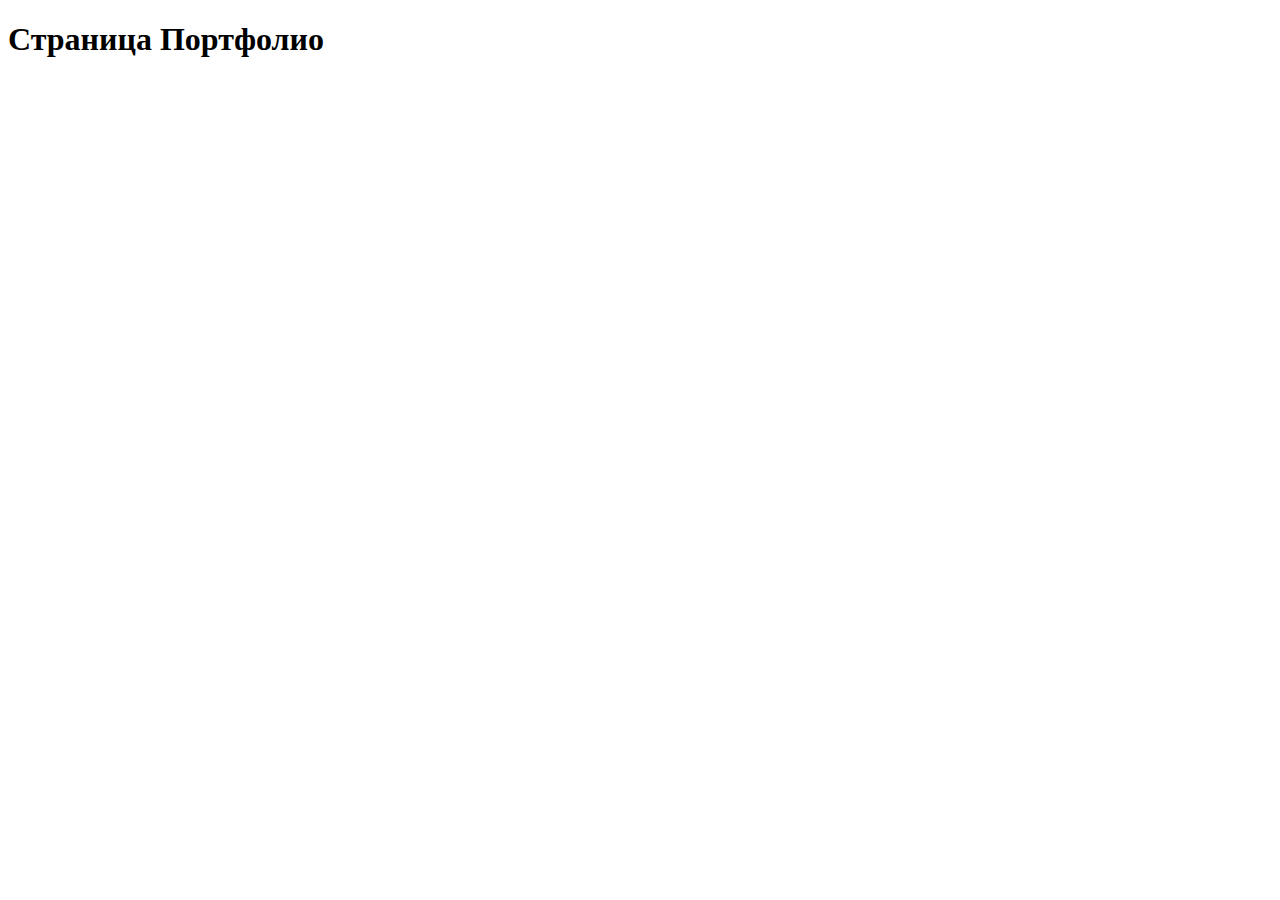
==== portfolio.html @ 67f6c004 "Сохраняет новые файлы сайта" ====
<!DOCTYPE html>
<html lang="en">
<head>
    <meta charset="UTF-8">
    <meta http-equiv="X-UA-Compatible" content="IE=edge">
    <meta name="viewport" content="width=device-width, initial-scale=1.0">
    <title>Document</title>
</head>
<body>
 <h1> Страница Портфолио</h1>
</body>
</html>
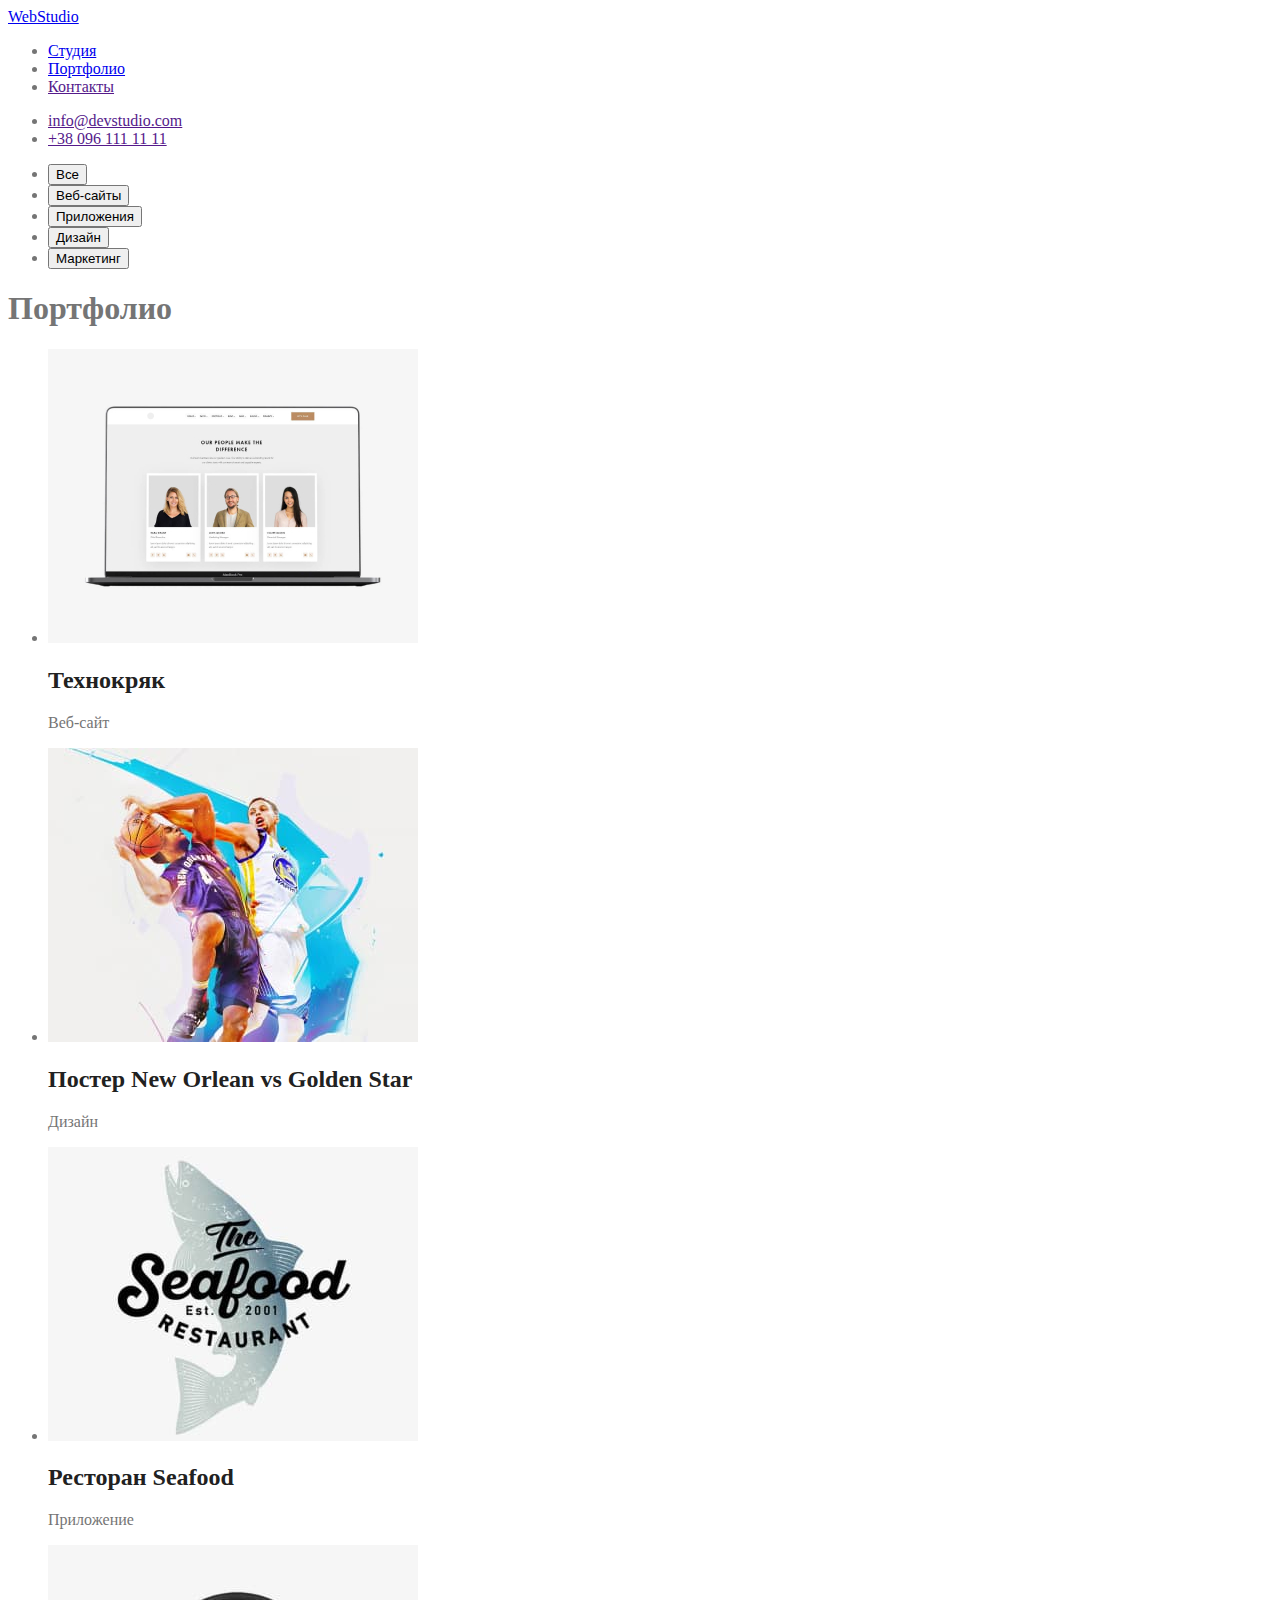
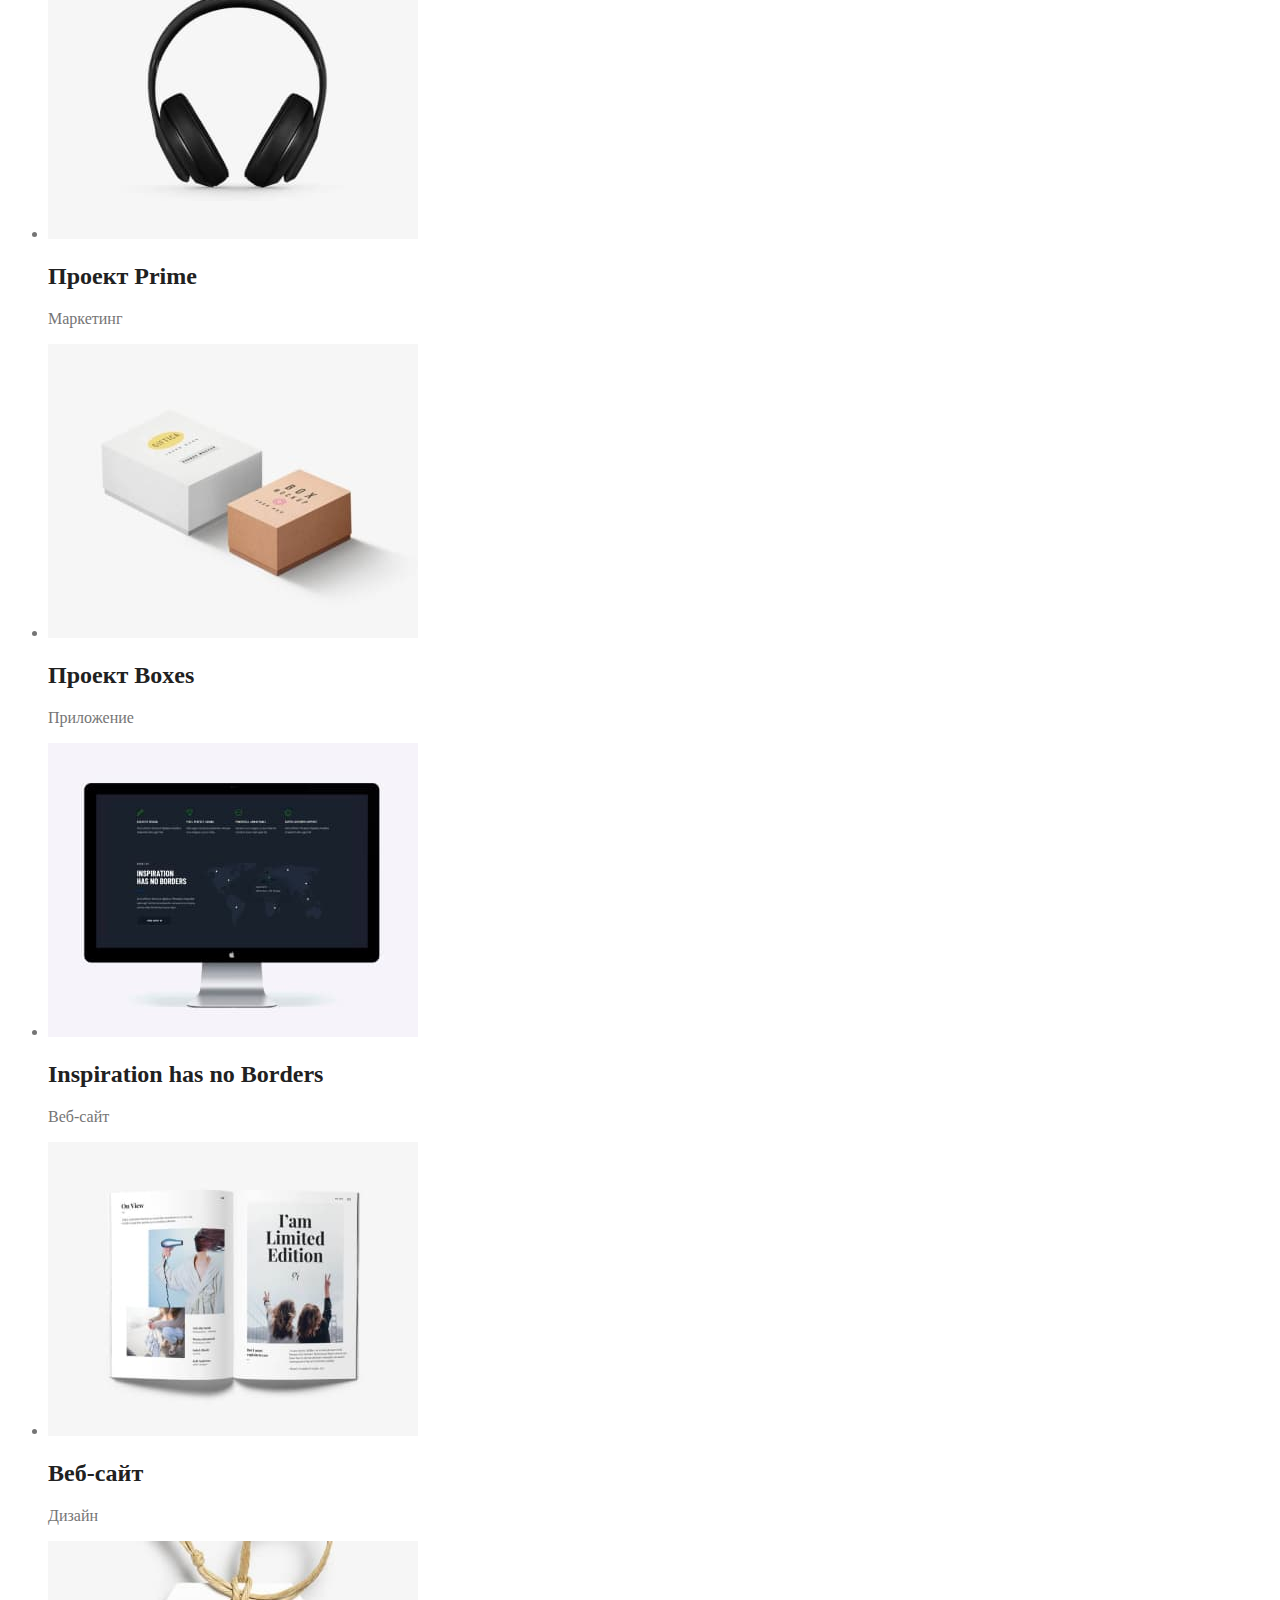
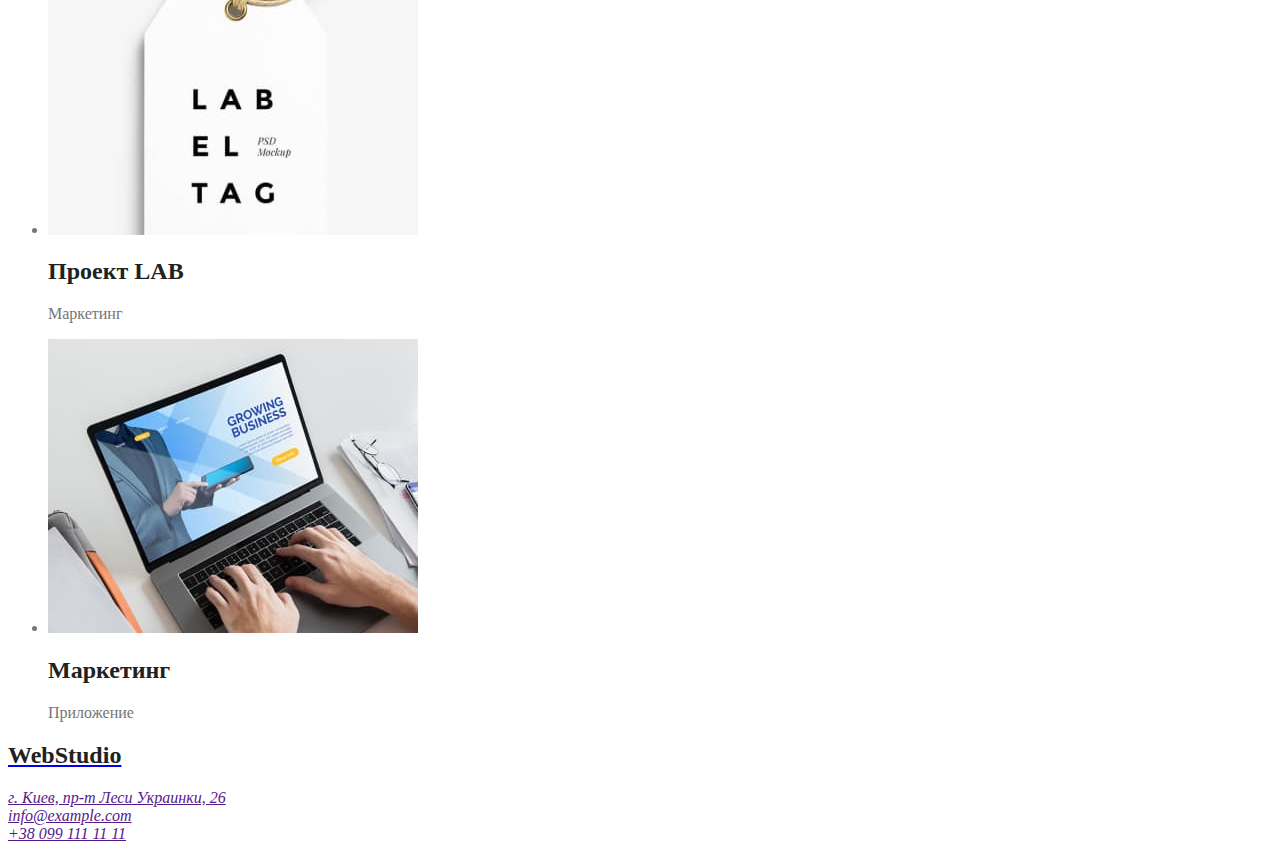
==== commit 3c3bc1e0: "добавляет css разметку" ====
--- a/portfolio.html
+++ b/portfolio.html
@@ -1,12 +1,98 @@
 <!DOCTYPE html>
-<html lang="en">
+<html lang="ru">
 <head>
     <meta charset="UTF-8">
     <meta http-equiv="X-UA-Compatible" content="IE=edge">
     <meta name="viewport" content="width=device-width, initial-scale=1.0">
     <title>Document</title>
+    <link rel="stylesheet" href="./css/style.css">
 </head>
 <body>
- <h1> Страница Портфолио</h1>
+    <header>
+        <nav>
+            <a href="/">
+                WebStudio
+            </a>
+            <ul>
+                <li><a href="./index.html">Студия</a></li>
+                <li><a href="./portfolio.html">Портфолио</a></li>
+                <li><a href="">Контакты</a></li>
+            </ul>
+        </nav>
+    
+        <ul>
+            <li><a href="">info@devstudio.com</a></li>
+            <li><a href="">+38 096 111 11 11</a></li>
+        </ul>
+    </header>
+<ul>
+    <li><button type="button">Все</button></li>
+    <li><button type="button">Веб-сайты</button></li>
+    <li><button type="button">Приложения</button></li> 
+    <li><button type="button">Дизайн</button></li>
+    <li><button type="button">Маркетинг</button></li>
+</ul>
+<section>
+    <h1>Портфолио</h1>
+    <ul>
+     <li> 
+        <img src="./images/img11.jpg" alt="Открытый ноутбук" width="370"> 
+        <h2>Технокряк</h2>
+        <p>Веб-сайт</p>
+    </li>
+    <li>
+        <img src="./images/img12.jpg" alt="Два спортсмена играют в баскетбол" width="370" > 
+         <h2>Постер New Orlean vs Golden Star</h2>
+         <p>Дизайн</p>
+    </li>
+    <li>
+        <img src="./images/img13.jpg" alt="Рисунок,полупрозрачная рыба" width="370">
+        <h2>Ресторан Seafood</h2>
+        <p>Приложение</p>
+    </li>
+    <li>
+        <img src="./images/img14.jpg" alt="Наушники" width="370">
+        <h2>Проект Prime</h2>
+        <p>Маркетинг</p>
+    </li>
+    <li>
+        <img src="./images/img15.jpg" alt="Две коробки" width="370">
+        <h2>Проект Boxes</h2>
+        <p>Приложение</p>
+    </li>
+    <li>
+        <img src="./images/img16.jpg" alt="Манитор" width="370">
+        <h2>Inspiration has no Borders</h2>
+        <p>Веб-сайт</p>
+    </li>
+    <li>
+        <img src="./images/img17.jpg" alt="Открытая книга" width="370">
+        <h2>Веб-сайт</h2>
+        <p>Дизайн</p>
+    </li>
+    <li>
+        <img src="./images/img18.jpg" alt="Ярлык с надписью" width="370">
+        <h2>Проект LAB</h2>
+        <p>Маркетинг</p>
+    </li>
+    <li>
+        <img src="./images/img19.jpg" alt="Человек работает за ноутбуком" width="370">
+        <h2>Маркетинг</h2>
+        <p>Приложение</p>
+    </li>
+    </ul>
+</section>
+<footer>
+    <a href="/">
+        <h2> WebStudio</h2>
+    </a>
+    <address>
+        <a href=""> г. Киев, пр-т Леси Украинки, 26</a><br>
+        <a href=""> info@example.com </a><br>
+        <a href="">+38 099 111 11 11</a>
+    </address>
+</footer>
+    
+   
 </body>
 </html>--- a/css/style.css
+++ b/css/style.css
@@ -0,0 +1,48 @@
+:root {
+  --primary-text-color: #757575;
+  --title-text-color: #212121;
+  --accent-text-color: #2196f3;
+}
+
+body {
+  background-color: #ffffff;
+  color: var(--primary-text-color);
+}
+.list {
+  list-style: none;
+}
+/* Цвет оснвнго текста #757575 */
+/* Вторичный цвет текста #212121*/
+/* Первичный цвет фона  #FFFFFF */
+/* Вторичный цвет фона #F5F4FA*/
+/* Акцент #2196F3*/
+/*Цвет footer #2F303A  */
+
+.Logo {
+  color: var(--accent-text-color);
+}
+.Logo-site {
+  color: #000000;
+}
+/*Site-nav */
+.site-nav .link,
+.contacts-nav .link {
+  color: var(--title-text-color);
+}
+.site-nav .link:hover,
+.site-nav .link:focus,
+.contacts-nav .link:hover,
+.contacts-nav .link:focus {
+  color: var(--accent-text-color);
+}
+/* hiro */
+
+/* section */
+.section-title {
+  color: var(--title-text-color);
+}
+
+h2,
+h3 {
+  color: var(--title-text-color);
+}
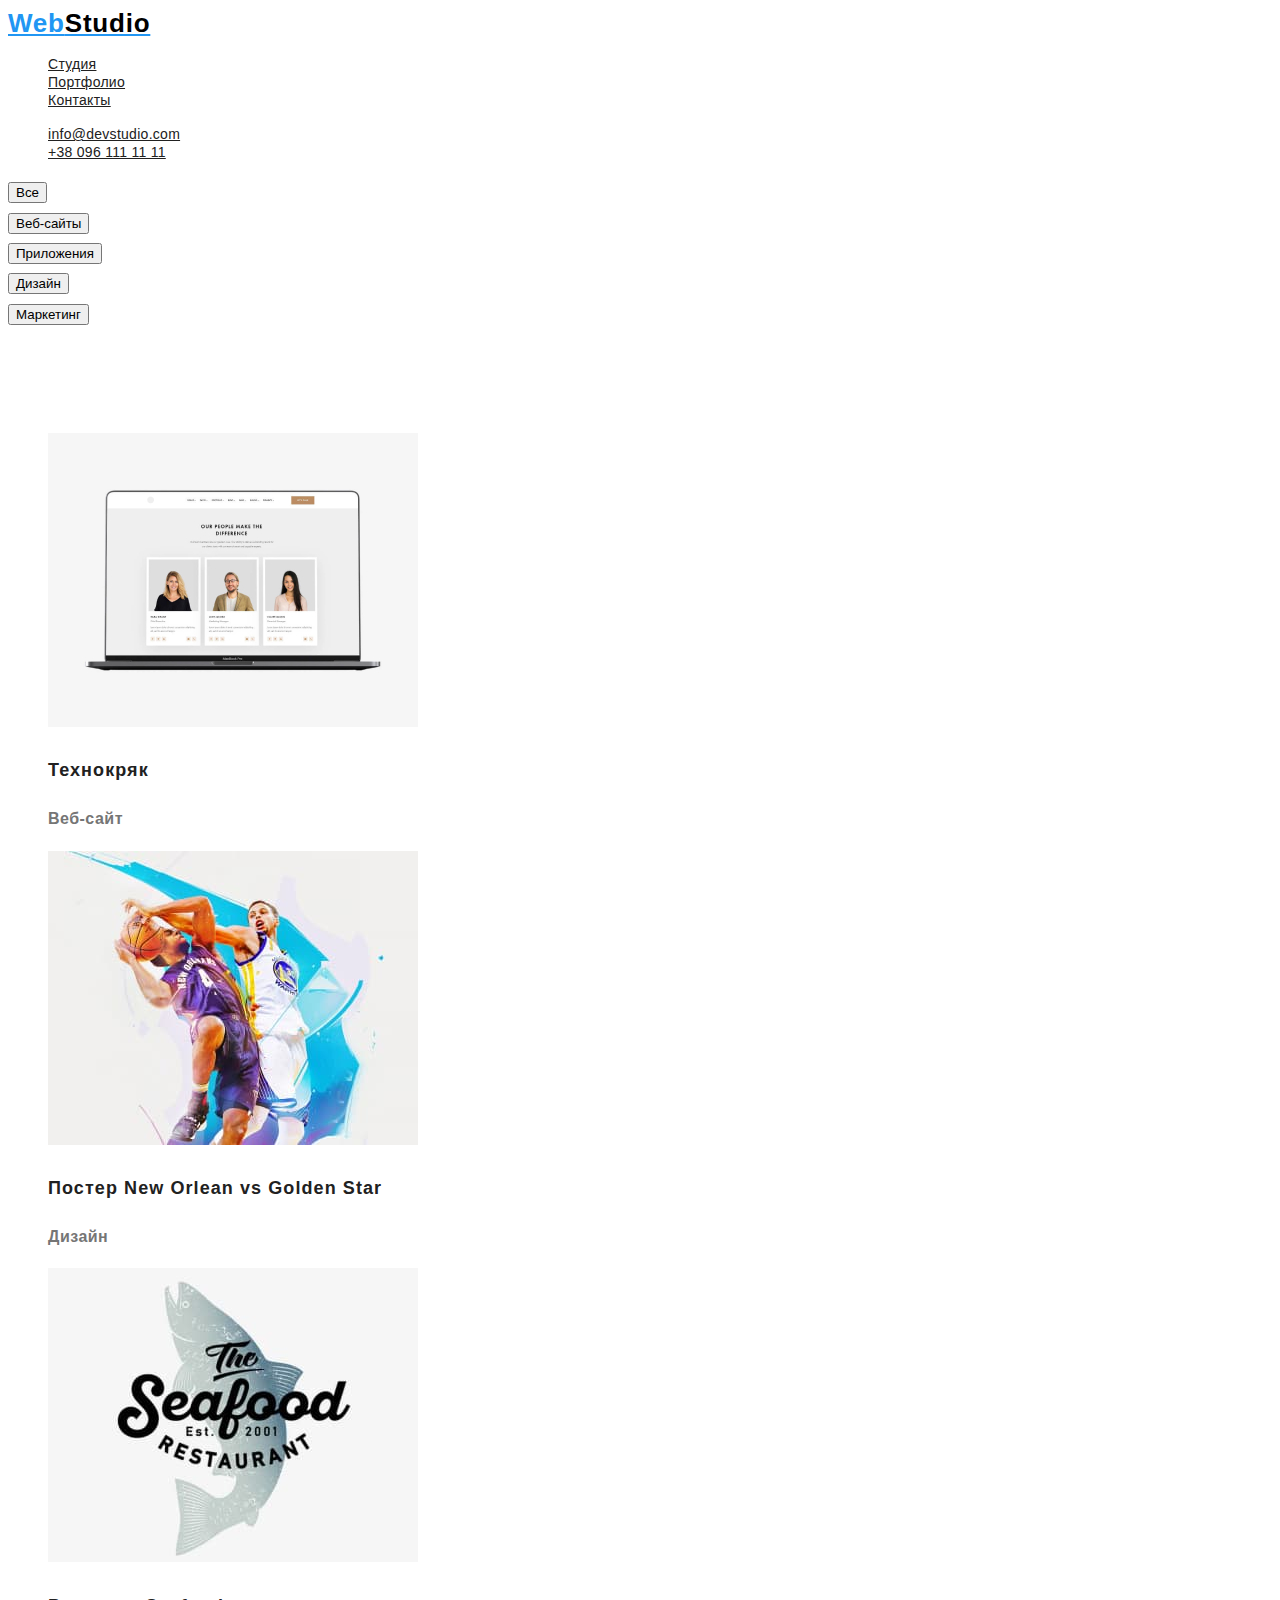
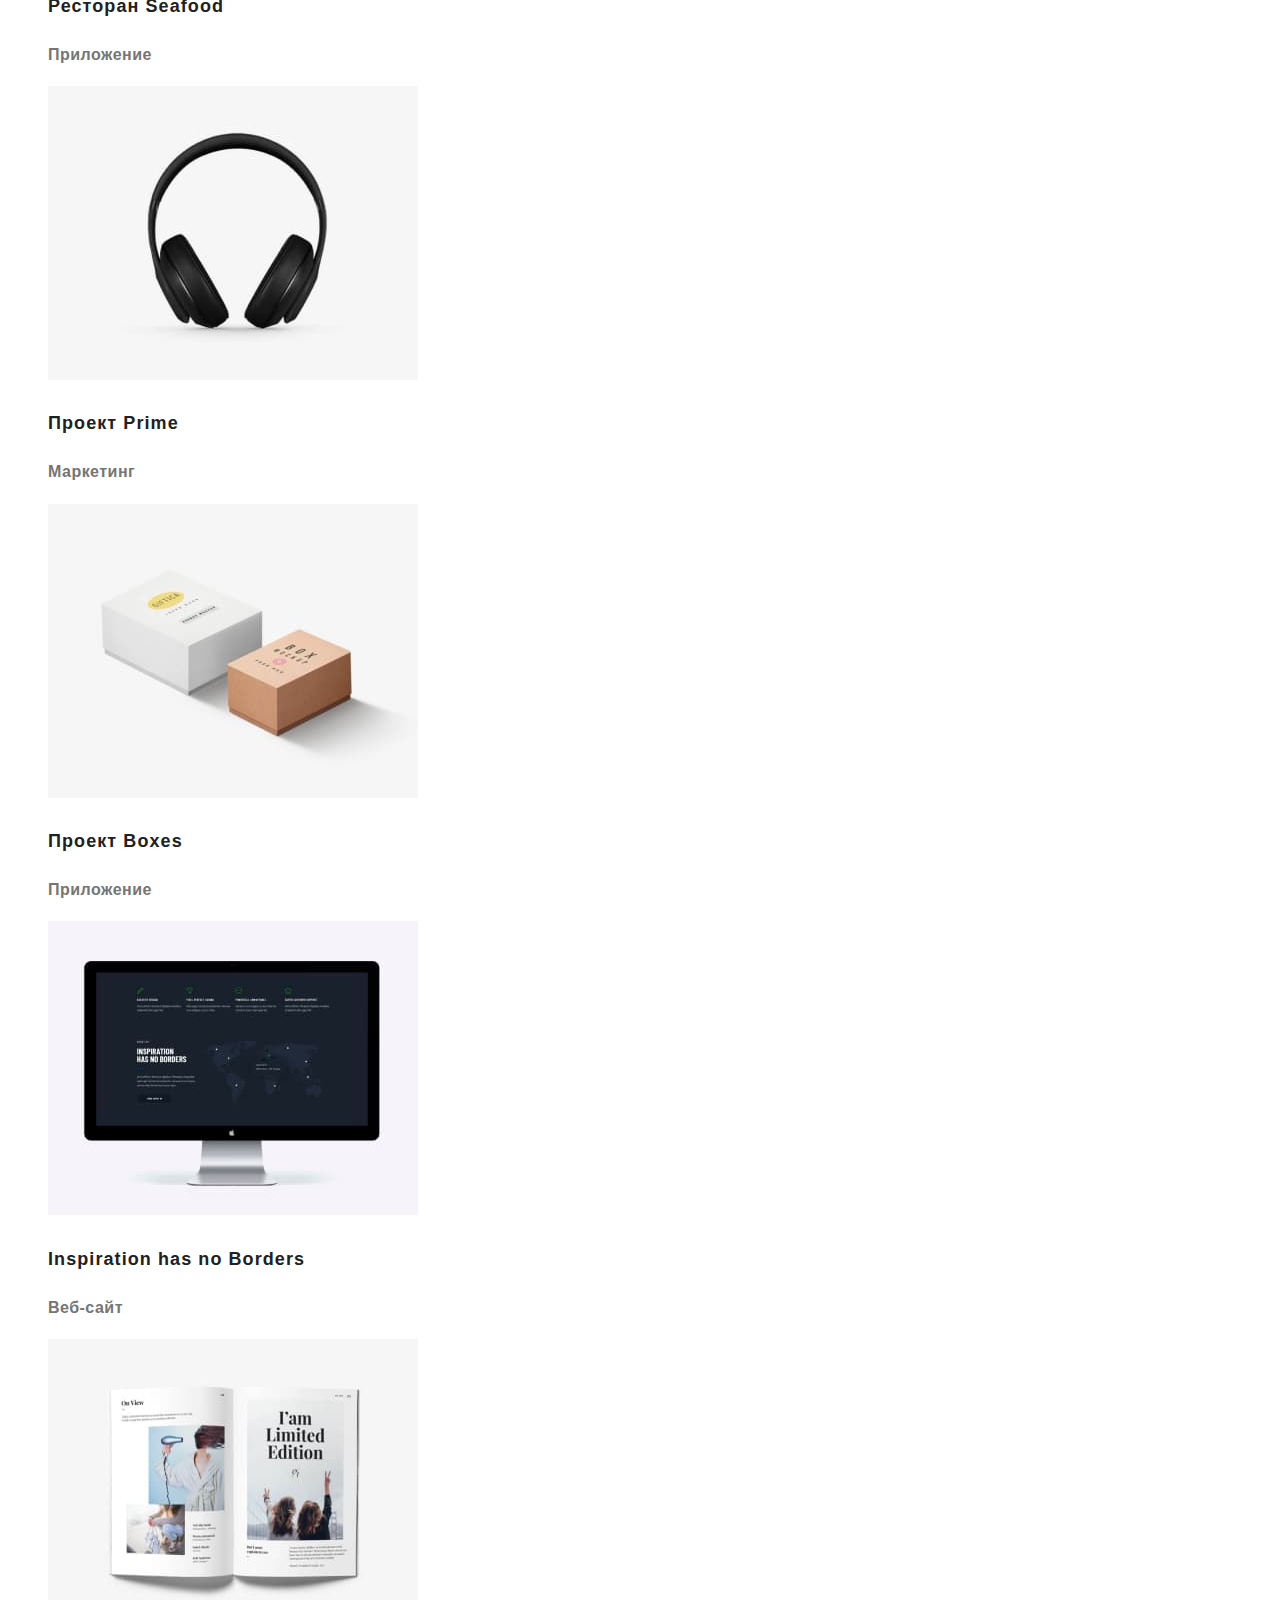
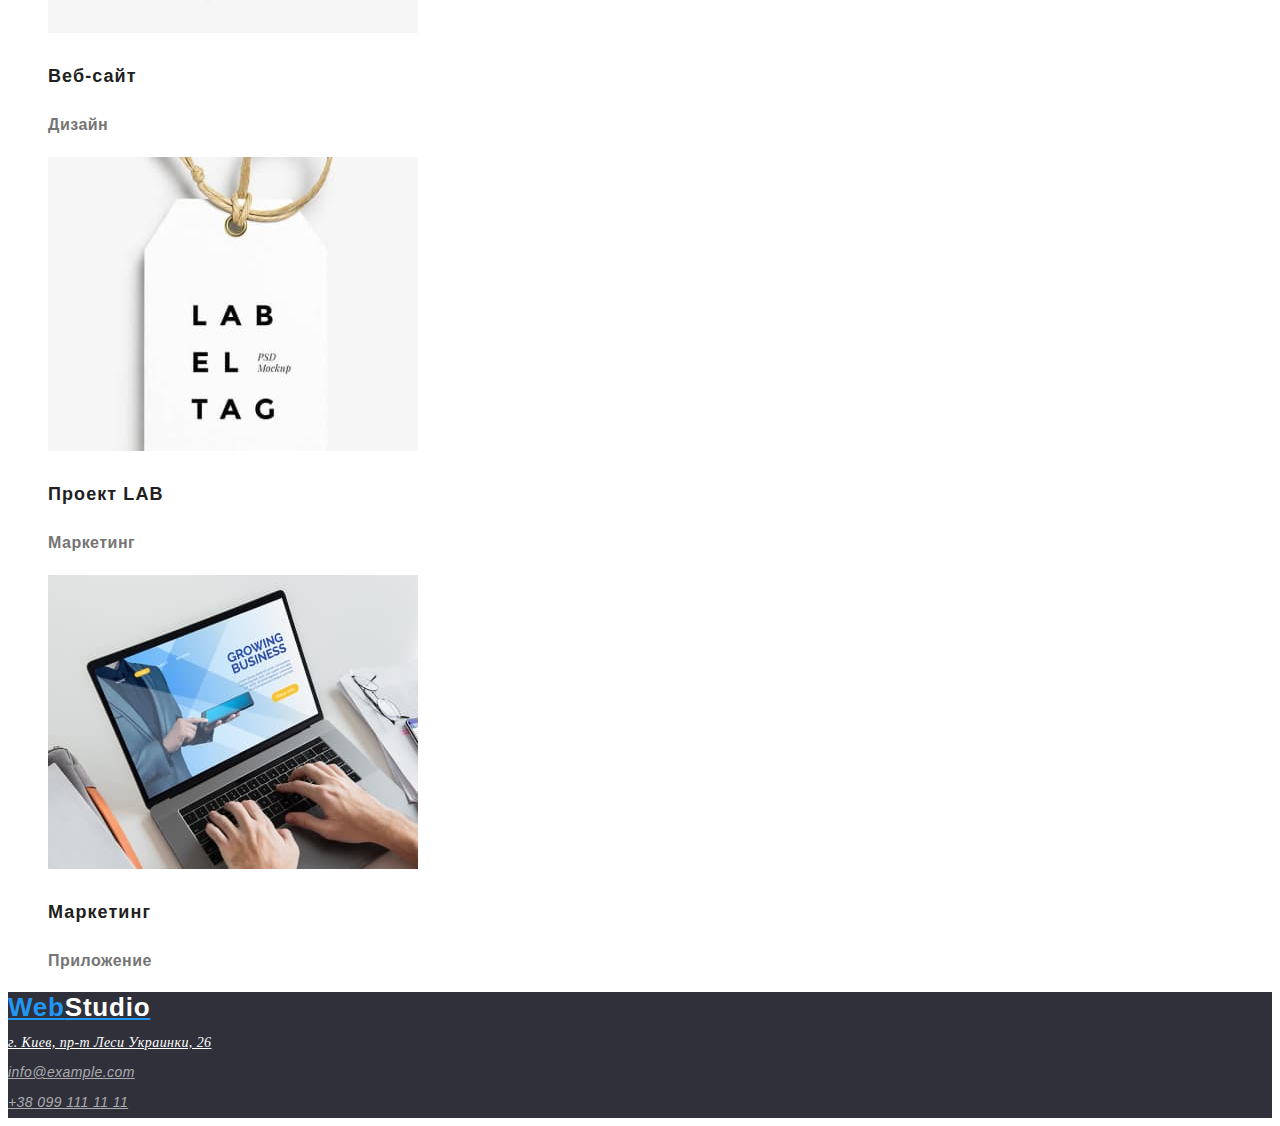
==== commit 6fdd9547: "Сохраняет стили шрифтов" ====
--- a/portfolio.html
+++ b/portfolio.html
@@ -1,5 +1,6 @@
 <!DOCTYPE html>
 <html lang="ru">
+
 <head>
     <meta charset="UTF-8">
     <meta http-equiv="X-UA-Compatible" content="IE=edge">
@@ -7,89 +8,88 @@
     <title>Document</title>
     <link rel="stylesheet" href="./css/style.css">
 </head>
+
 <body>
-    <header>
+    <header class="page-header">
         <nav>
-            <a href="/">
-                WebStudio
+            <a href="/" class="Logo">
+                Web<samp class="Logo-site">Studio</samp>
             </a>
-            <ul>
-                <li><a href="./index.html">Студия</a></li>
-                <li><a href="./portfolio.html">Портфолио</a></li>
-                <li><a href="">Контакты</a></li>
+            <ul class="site-nav list">
+                <li><a href="./index.html" class="link">Студия</a></li>
+                <li><a href="./portfolio.html" class="link current">Портфолио</a></li>
+                <li><a href="" class="link">Контакты</a></li>
             </ul>
         </nav>
-    
-        <ul>
-            <li><a href="">info@devstudio.com</a></li>
-            <li><a href="">+38 096 111 11 11</a></li>
+
+        <ul class="contacts-nav list">
+            <li><a href="" class="link">info@devstudio.com</a></li>
+            <li><a href="" class="link">+38 096 111 11 11</a></li>
         </ul>
     </header>
-<ul>
-    <li><button type="button">Все</button></li>
-    <li><button type="button">Веб-сайты</button></li>
-    <li><button type="button">Приложения</button></li> 
-    <li><button type="button">Дизайн</button></li>
-    <li><button type="button">Маркетинг</button></li>
+<ul" class="button list">
+    <li><button type="button" class="button-filter">Все</button></li>
+    <li><button type="button" class="button-filter" >Веб-сайты</button></li>
+    <li><button type="button" class="button-filter" >Приложения</button></li> 
+    <li><button type="button" class="button-filter">Дизайн</button></li>
+    <li><button type="button" class="button-filter" >Маркетинг</button></li>
 </ul>
 <section>
-    <h1>Портфолио</h1>
+    <h1 class="works">Портфолио</h1>
     <ul>
      <li> 
         <img src="./images/img11.jpg" alt="Открытый ноутбук" width="370"> 
-        <h2>Технокряк</h2>
-        <p>Веб-сайт</p>
+        <h2 class="works-title">Технокряк</h2>
+        <p class="works-text">Веб-сайт</p>
     </li>
     <li>
         <img src="./images/img12.jpg" alt="Два спортсмена играют в баскетбол" width="370" > 
-         <h2>Постер New Orlean vs Golden Star</h2>
-         <p>Дизайн</p>
+         <h2 class="works-title" >Постер New Orlean vs Golden Star</h2>
+         <p class="works-text">Дизайн</p>
     </li>
     <li>
         <img src="./images/img13.jpg" alt="Рисунок,полупрозрачная рыба" width="370">
-        <h2>Ресторан Seafood</h2>
-        <p>Приложение</p>
+        <h2 class="works-title">Ресторан Seafood</h2>
+        <p class="works-text" >Приложение</p>
     </li>
     <li>
         <img src="./images/img14.jpg" alt="Наушники" width="370">
-        <h2>Проект Prime</h2>
-        <p>Маркетинг</p>
+        <h2 class="works-title" >Проект Prime</h2>
+        <p class="works-text">Маркетинг</p>
     </li>
     <li>
         <img src="./images/img15.jpg" alt="Две коробки" width="370">
-        <h2>Проект Boxes</h2>
-        <p>Приложение</p>
+        <h2 class="works-title" >Проект Boxes</h2>
+        <p class="works-text">Приложение</p>
     </li>
     <li>
         <img src="./images/img16.jpg" alt="Манитор" width="370">
-        <h2>Inspiration has no Borders</h2>
-        <p>Веб-сайт</p>
+        <h2 class="works-title">Inspiration has no Borders</h2>
+        <p class="works-text">Веб-сайт</p>
     </li>
     <li>
         <img src="./images/img17.jpg" alt="Открытая книга" width="370">
-        <h2>Веб-сайт</h2>
-        <p>Дизайн</p>
+        <h2 class="works-title" >Веб-сайт</h2>
+        <p class="works-text">Дизайн</p>
     </li>
     <li>
         <img src="./images/img18.jpg" alt="Ярлык с надписью" width="370">
-        <h2>Проект LAB</h2>
-        <p>Маркетинг</p>
+        <h2 class="works-title" >Проект LAB</h2>
+        <p class="works-text" >Маркетинг</p>
     </li>
     <li>
         <img src="./images/img19.jpg" alt="Человек работает за ноутбуком" width="370">
-        <h2>Маркетинг</h2>
-        <p>Приложение</p>
+        <h2 class="works-title" >Маркетинг</h2>
+        <p class="works-text" >Приложение</p>
     </li>
     </ul>
 </section>
-<footer>
-    <a href="/">
-        <h2> WebStudio</h2>
-    </a>
+<footer class="contacts">
+    <a href="/" class="Logo"> Web<samp class="Logo-site-part">Studio</samp></a>
     <address>
-        <a href=""> г. Киев, пр-т Леси Украинки, 26</a><br>
-        <a href=""> info@example.com </a><br>
-        <a href="">+38 099 111 11 11</a>
+        <a href="" class="addres-footer"> г. Киев, пр-т Леси Украинки, 26</a><br>
+        <a href="" class="addres-mail"> info@example.com </a><br>
+        <a href="" class="addres-mail">+38 099 111 11 11</a>
     </address>
 </footer>
     
--- a/css/style.css
+++ b/css/style.css
@@ -2,11 +2,15 @@
   --primary-text-color: #757575;
   --title-text-color: #212121;
   --accent-text-color: #2196f3;
+  --primary-background-color: #ffffff;
+  --secondary-background-color: #faf4f8;
+  --bg-hero-footer-color: #2f303a;
 }
 
 body {
-  background-color: #ffffff;
+  background-color: var(--primary-background-color);
   color: var(--primary-text-color);
+  font-family: Roboto, sans-serif;
 }
 .list {
   list-style: none;
@@ -20,14 +24,36 @@
 
 .Logo {
   color: var(--accent-text-color);
+  font-family: Raleway, sans-serif;
+  font-weight: 700;
+  font-size: 26px;
+  line-height: 1.2;
+  letter-spacing: 0.03em;
 }
 .Logo-site {
+  font-family: Raleway, sans-serif;
+  font-weight: 700;
+  font-size: 26px;
+  line-height: 1.2;
+  letter-spacing: 0.03em;
   color: #000000;
+}
+.Logo-site-part {
+  font-family: Raleway, sans-serif;
+  font-weight: 700;
+  font-size: 26px;
+  line-height: 1.2;
+  letter-spacing: 0.03em;
+  color: var(--primary-background-color);
 }
 /*Site-nav */
 .site-nav .link,
 .contacts-nav .link {
   color: var(--title-text-color);
+  font-weight: 500;
+  font-size: 14px;
+  line-height: 1.14;
+  letter-spacing: 0.02em;
 }
 .site-nav .link:hover,
 .site-nav .link:focus,
@@ -35,14 +61,108 @@
 .contacts-nav .link:focus {
   color: var(--accent-text-color);
 }
-/* hiro */
+.site-nav.link.current {
+  color: var(--accent-text-color);
+}
+/*Герой */
+.hero {
+  background-color: var(--bg-hero-footer-color);
+}
+.hero-title {
+  font-style: 400;
+  font-weight: 900;
+  font-size: 44px;
+  line-height: 1.4;
+  text-align: center;
+  letter-spacing: 0.06em;
+  color: var(--primary-background-color);
+}
+/* section */
 
-/* section */
+.button {
+  color: var(--primary-background-color);
+  background-color: var(--accent-text-color);
+  font-weight: 700;
+  font-size: 16px;
+  line-height: 1.9;
+  letter-spacing: 0.06em;
+}
 .section-title {
+  font-weight: 700;
+  font-size: 36px;
+  line-height: 1.2;
+  text-align: center;
+  letter-spacing: 0.03em;
   color: var(--title-text-color);
 }
 
-h2,
-h3 {
+/* Приемущества */
+.benefits-title {
+  font-weight: 700;
+  font-size: 14px;
+  line-height: 1.14;
+  letter-spacing: 0.03em;
   color: var(--title-text-color);
 }
+.benefits-text {
+  font-size: 14px;
+  line-height: 1.7;
+  letter-spacing: 0.03em;
+}
+/* Наша команда */
+.team-title {
+  font-weight: 500;
+  font-size: 16px;
+  line-height: 1.2;
+  letter-spacing: 0.03em;
+  color: var(--title-text-color);
+}
+.team-text {
+  font-size: 16px;
+  line-height: 1.9;
+  letter-spacing: 0.03em;
+}
+
+/* Футер */
+.contacts {
+  background-color: var(--bg-hero-footer-color);
+}
+.addres-footer {
+  font-family: Roboto;
+  font-weight: 400;
+  font-size: 14px;
+  line-height: 1.7;
+  letter-spacing: 0.03em;
+  color: var(--primary-background-color);
+}
+.addres-mail {
+  font-weight: 400;
+  font-size: 14px;
+  line-height: 1.7;
+  letter-spacing: 0.03em;
+  color: rgba(255, 255, 255, 0.6);
+}
+/* Стили для Партфолио */
+.button-filter:hover,
+.button-filter:focus {
+  color: var(--primary-background-color);
+  background-color: var(--accent-text-color);
+  font-family: Roboto;
+  font-weight: 500;
+  font-size: 16px;
+  line-height: 1.6;
+  letter-spacing: 0.03em;
+}
+.works-title {
+  font-weight: 700;
+  font-size: 18px;
+  line-height: 2;
+  letter-spacing: 0.06em;
+  color: var(--title-text-color);
+}
+.works-text {
+  font-size: 16px;
+  line-height: 1.9;
+  letter-spacing: 0.03em;
+  color: var(--primary-text-color);
+}
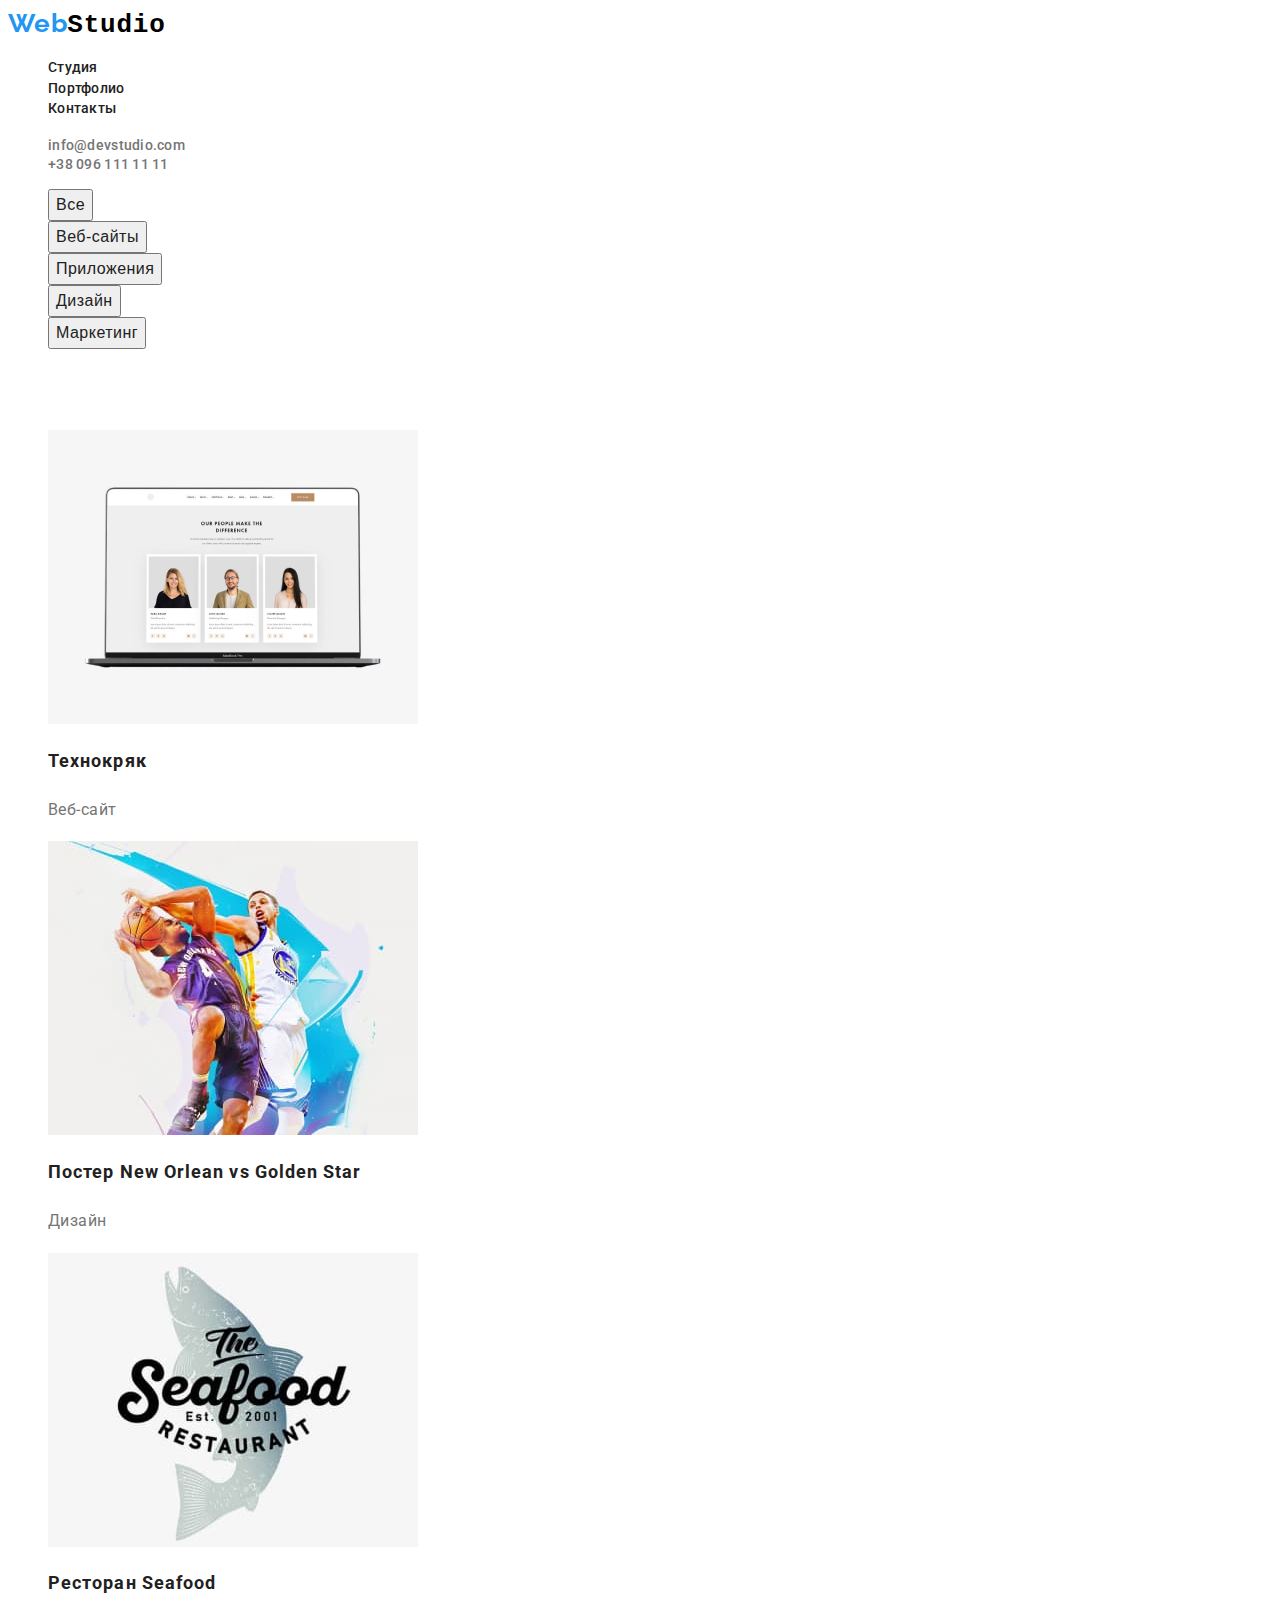
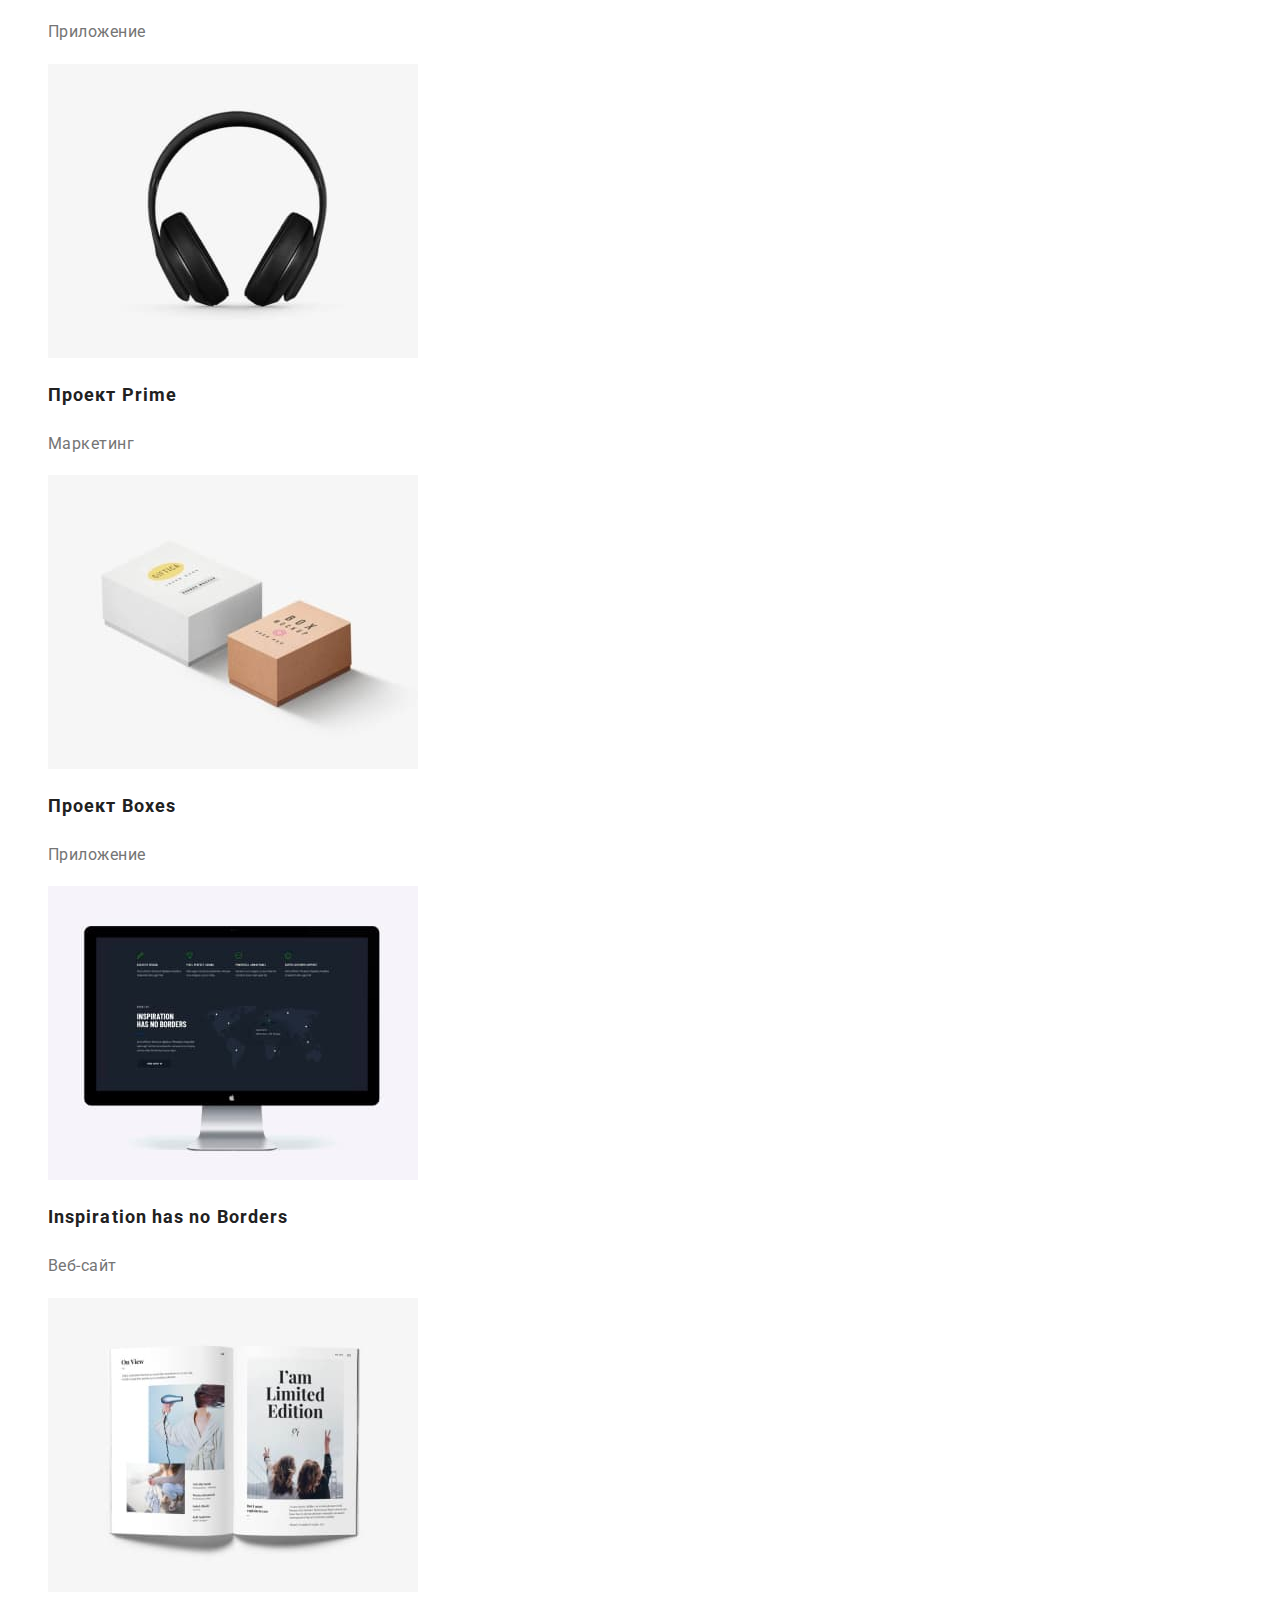
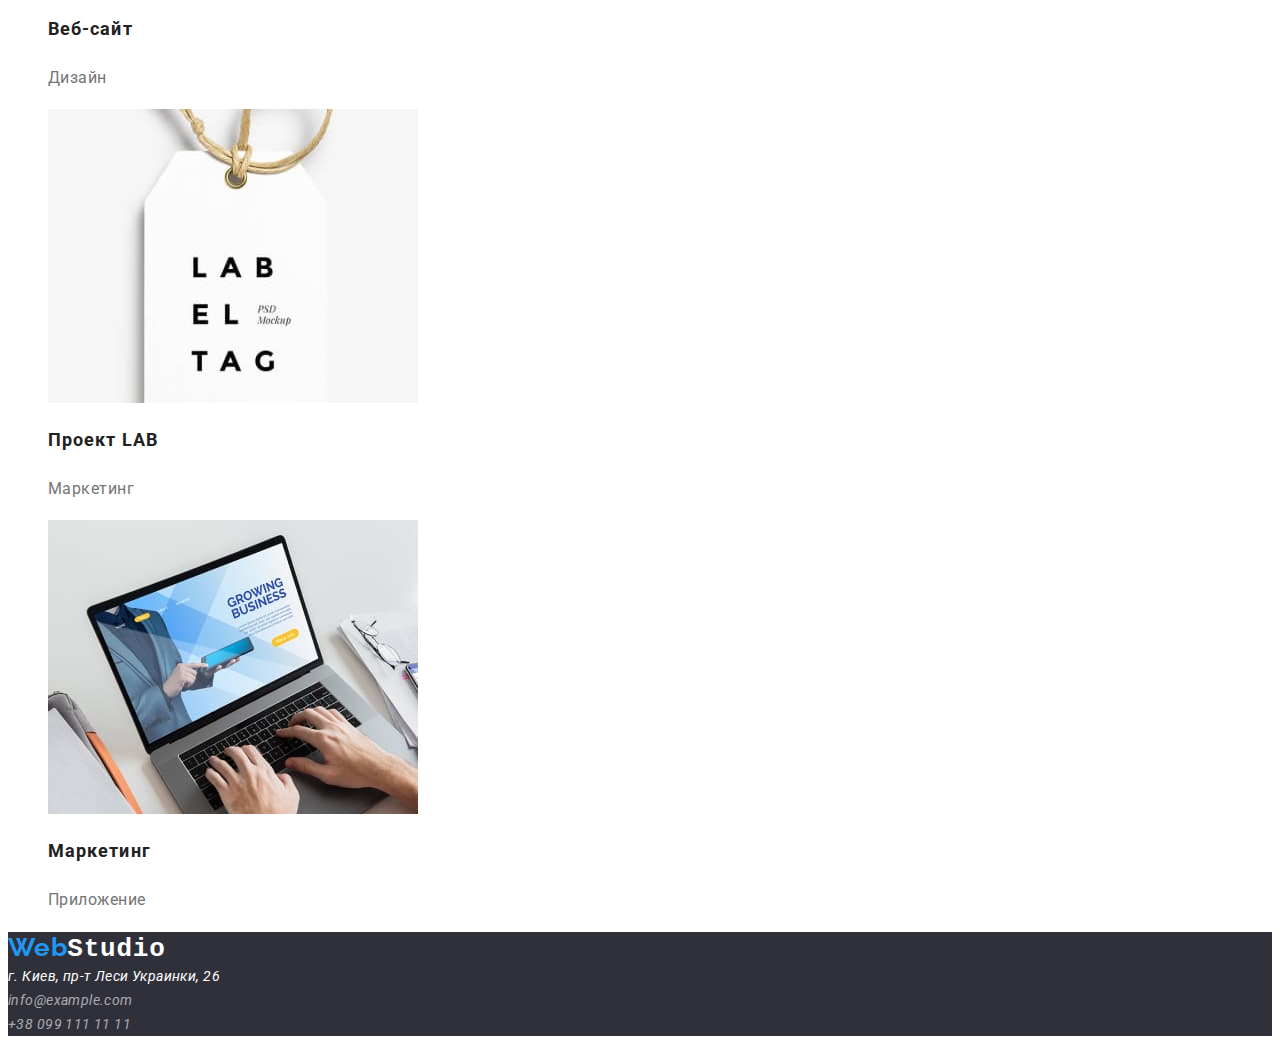
==== commit 4cd4e7b1: "Сохраняет правки шрифта" ====
--- a/portfolio.html
+++ b/portfolio.html
@@ -6,18 +6,21 @@
     <meta http-equiv="X-UA-Compatible" content="IE=edge">
     <meta name="viewport" content="width=device-width, initial-scale=1.0">
     <title>Document</title>
+    <link
+        href="https://fonts.googleapis.com/css2?family=Raleway:wght@700&family=Roboto:wght@400;500;700;900&display=swap"
+        rel="stylesheet">
     <link rel="stylesheet" href="./css/style.css">
 </head>
 
 <body>
     <header class="page-header">
         <nav>
-            <a href="/" class="Logo">
-                Web<samp class="Logo-site">Studio</samp>
+            <a href="/" class="logo">
+                Web<samp class="logo-site">Studio</samp>
             </a>
             <ul class="site-nav list">
                 <li><a href="./index.html" class="link">Студия</a></li>
-                <li><a href="./portfolio.html" class="link current">Портфолио</a></li>
+                <li><a href="./portfolio.html" class="link">Портфолио</a></li>
                 <li><a href="" class="link">Контакты</a></li>
             </ul>
         </nav>
@@ -27,16 +30,17 @@
             <li><a href="" class="link">+38 096 111 11 11</a></li>
         </ul>
     </header>
-<ul" class="button list">
+        <main>
+    <section>
+<ul class="list">
     <li><button type="button" class="button-filter">Все</button></li>
     <li><button type="button" class="button-filter" >Веб-сайты</button></li>
     <li><button type="button" class="button-filter" >Приложения</button></li> 
     <li><button type="button" class="button-filter">Дизайн</button></li>
     <li><button type="button" class="button-filter" >Маркетинг</button></li>
 </ul>
-<section>
-    <h1 class="works">Портфолио</h1>
-    <ul>
+     <h1 class="works">Портфолио</h1>
+    <ul class="list">
      <li> 
         <img src="./images/img11.jpg" alt="Открытый ноутбук" width="370"> 
         <h2 class="works-title">Технокряк</h2>
@@ -84,8 +88,9 @@
     </li>
     </ul>
 </section>
+</main>
 <footer class="contacts">
-    <a href="/" class="Logo"> Web<samp class="Logo-site-part">Studio</samp></a>
+    <a href="/" class="logo"> Web<samp class="logo-site-part">Studio</samp></a>
     <address>
         <a href="" class="addres-footer"> г. Киев, пр-т Леси Украинки, 26</a><br>
         <a href="" class="addres-mail"> info@example.com </a><br>
--- a/css/style.css
+++ b/css/style.css
@@ -15,6 +15,9 @@
 .list {
   list-style: none;
 }
+a {
+  text-decoration: none;
+}
 /* Цвет оснвнго текста #757575 */
 /* Вторичный цвет текста #212121*/
 /* Первичный цвет фона  #FFFFFF */
@@ -22,38 +25,38 @@
 /* Акцент #2196F3*/
 /*Цвет footer #2F303A  */
 
-.Logo {
+.logo {
   color: var(--accent-text-color);
   font-family: Raleway, sans-serif;
+  font-style: 400;
   font-weight: 700;
   font-size: 26px;
   line-height: 1.2;
   letter-spacing: 0.03em;
 }
-.Logo-site {
-  font-family: Raleway, sans-serif;
-  font-weight: 700;
-  font-size: 26px;
-  line-height: 1.2;
-  letter-spacing: 0.03em;
+.logo-site {
   color: #000000;
 }
-.Logo-site-part {
-  font-family: Raleway, sans-serif;
-  font-weight: 700;
-  font-size: 26px;
-  line-height: 1.2;
-  letter-spacing: 0.03em;
+.logo-site-part {
   color: var(--primary-background-color);
 }
 /*Site-nav */
-.site-nav .link,
+.site-nav .link {
+  font-style: 400;
+  font-weight: 500;
+  font-size: 14px;
+  line-height: 1.4;
+  letter-spacing: 0.02em;
+  color: var(--title-text-color);
+}
+
 .contacts-nav .link {
-  color: var(--title-text-color);
+  font-style: 400;
   font-weight: 500;
   font-size: 14px;
   line-height: 1.14;
   letter-spacing: 0.02em;
+  color: var(--primary-text-colo);
 }
 .site-nav .link:hover,
 .site-nav .link:focus,
@@ -61,9 +64,7 @@
 .contacts-nav .link:focus {
   color: var(--accent-text-color);
 }
-.site-nav.link.current {
-  color: var(--accent-text-color);
-}
+
 /*Герой */
 .hero {
   background-color: var(--bg-hero-footer-color);
@@ -75,6 +76,7 @@
   line-height: 1.4;
   text-align: center;
   letter-spacing: 0.06em;
+  text-transform: uppercase;
   color: var(--primary-background-color);
 }
 /* section */
@@ -98,10 +100,12 @@
 
 /* Приемущества */
 .benefits-title {
+  font-style: 400;
   font-weight: 700;
   font-size: 14px;
   line-height: 1.14;
   letter-spacing: 0.03em;
+  text-transform: uppercase;
   color: var(--title-text-color);
 }
 .benefits-text {
@@ -128,7 +132,7 @@
   background-color: var(--bg-hero-footer-color);
 }
 .addres-footer {
-  font-family: Roboto;
+  font-style: 400;
   font-weight: 400;
   font-size: 14px;
   line-height: 1.7;
@@ -143,15 +147,21 @@
   color: rgba(255, 255, 255, 0.6);
 }
 /* Стили для Партфолио */
+.button-filter {
+  font-style: 400;
+  font-weight: 500;
+  font-size: 16px;
+  line-height: 26px;
+  letter-spacing: 0.03em;
+  color: var(--title-text-color);
+}
 .button-filter:hover,
 .button-filter:focus {
   color: var(--primary-background-color);
   background-color: var(--accent-text-color);
-  font-family: Roboto;
-  font-weight: 500;
-  font-size: 16px;
-  line-height: 1.6;
-  letter-spacing: 0.03em;
+}
+.works {
+  color: #ffffff;
 }
 .works-title {
   font-weight: 700;
